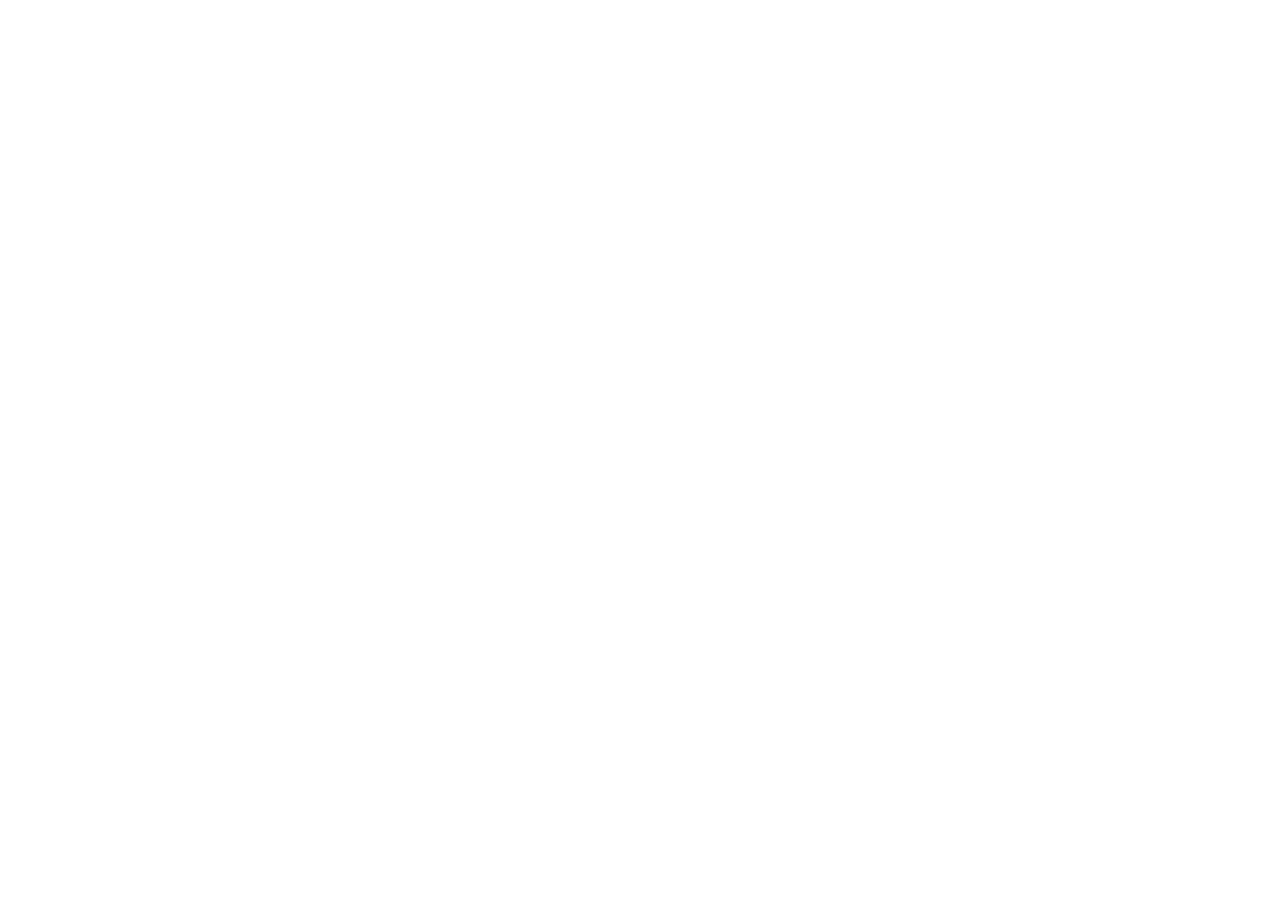
==== Rock Paper Sicssor/index.html @ aad5b365 "Game" ====
<!DOCTYPE html>
<html lang="en">
<head>
    <meta charset="UTF-8">
    <meta name="viewport" content="width=device-width, initial-scale=1.0">
    <title>Document</title>
    <link rel="stylesheet" href="./style.css">
</head>
<body>
    <script src="./script.js"></script>
</body>
</html>
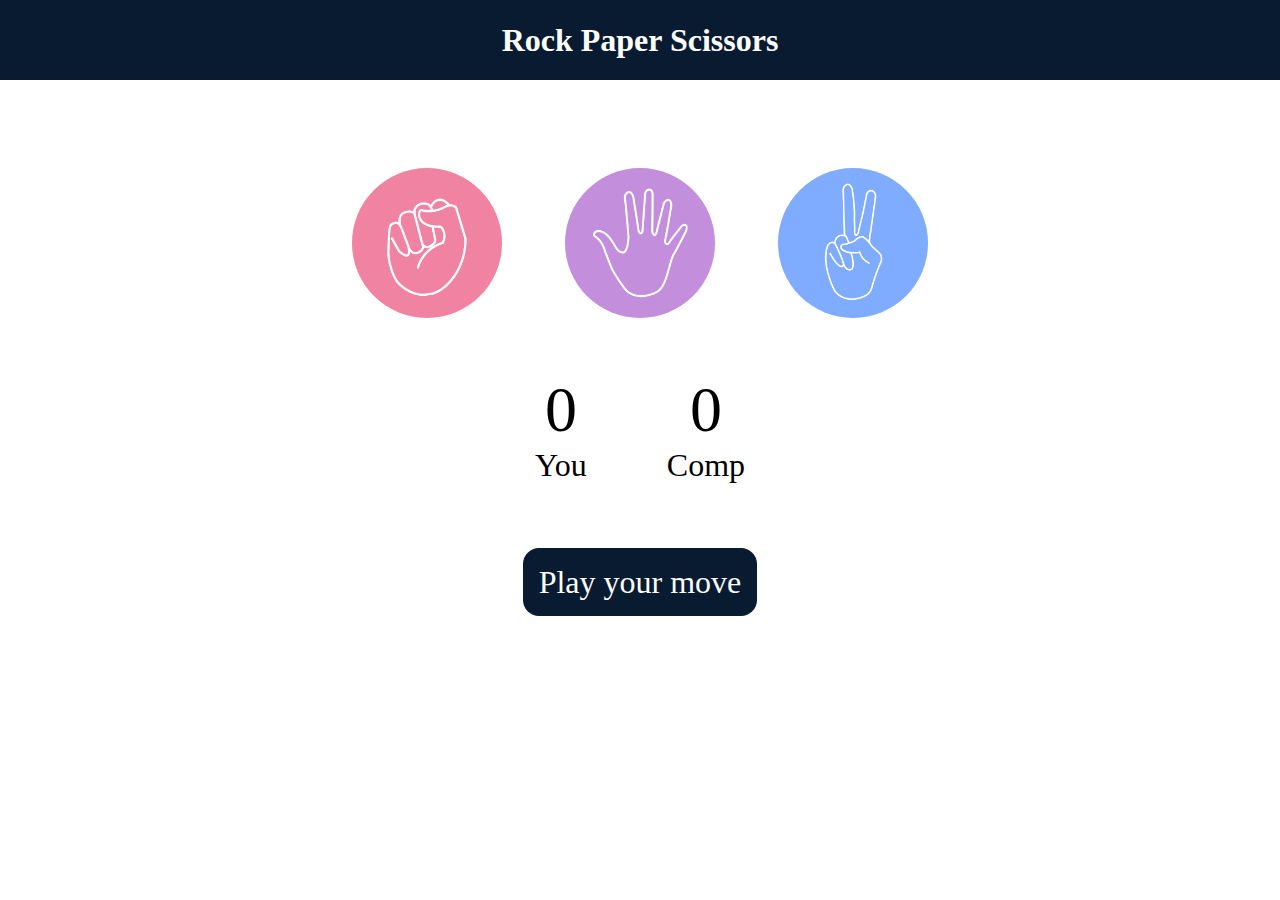
==== commit 134f0c76: "Define" ====
--- a/Rock Paper Sicssor/index.html
+++ b/Rock Paper Sicssor/index.html
@@ -1,12 +1,39 @@
 <!DOCTYPE html>
 <html lang="en">
-<head>
-    <meta charset="UTF-8">
-    <meta name="viewport" content="width=device-width, initial-scale=1.0">
-    <title>Document</title>
-    <link rel="stylesheet" href="./style.css">
-</head>
-<body>
+  <head>
+    <meta charset="UTF-8" />
+    <meta name="viewport" content="width=device-width, initial-scale=1.0" />
+    <title>Rock Paper Scissors Game</title>
+    <link rel="stylesheet" href="./style.css" />
+  </head>
+  <body>
+    <h1>Rock Paper Scissors</h1>
+    <div class="choices">
+      <div class="choice" id="rock">
+        <img src="Image/rock.png" />
+      </div>
+      <div class="choice" id="paper">
+        <img src="Image/paper.png" />
+      </div>
+      <div class="choice" id="scissors">
+        <img src="Image/scissors.png" />
+      </div>
+    </div>
+
+    <div class="score-board">
+      <div class="score">
+        <p id="user-score">0</p>
+        <p>You</p>
+      </div>
+      <div class="score">
+        <p id="comp-score">0</p>
+        <p>Comp</p>
+      </div>
+    </div>
+
+    <div class="msg-container">
+      <p id="msg">Play your move</p>
+    </div>
     <script src="./script.js"></script>
-</body>
+  </body>
 </html>--- a/Rock Paper Sicssor/style.css
+++ b/Rock Paper Sicssor/style.css
@@ -0,0 +1,68 @@
+* {
+    margin: 0;
+    padding: 0;
+    text-align: center;
+  }
+  
+  h1 {
+    background-color: #081b31;
+    color: #fff;
+    height: 5rem;
+    line-height: 5rem;
+  }
+  
+  .choice {
+    height: 165px;
+    width: 165px;
+    border-radius: 50%;
+    display: flex;
+    justify-content: center;
+    align-items: center;
+  }
+  
+  .choice:hover {
+    cursor: pointer;
+    background-color: #081b31;
+  }
+  
+  img {
+    height: 150px;
+    width: 150px;
+    object-fit: cover;
+    border-radius: 50%;
+  }
+  
+  .choices {
+    display: flex;
+    justify-content: center;
+    align-items: center;
+    gap: 3rem;
+    margin-top: 5rem;
+  }
+  
+  .score-board {
+    display: flex;
+    justify-content: center;
+    align-items: center;
+    font-size: 2rem;
+    margin-top: 3rem;
+    gap: 5rem;
+  }
+  
+  #user-score,
+  #comp-score {
+    font-size: 4rem;
+  }
+  
+  .msg-container {
+    margin-top: 5rem;
+  }
+  
+  #msg {
+    background-color: #081b31;
+    color: #fff;
+    font-size: 2rem;
+    display: inline;
+    padding: 1rem;
+    border-radius: 1rem;
+  }
